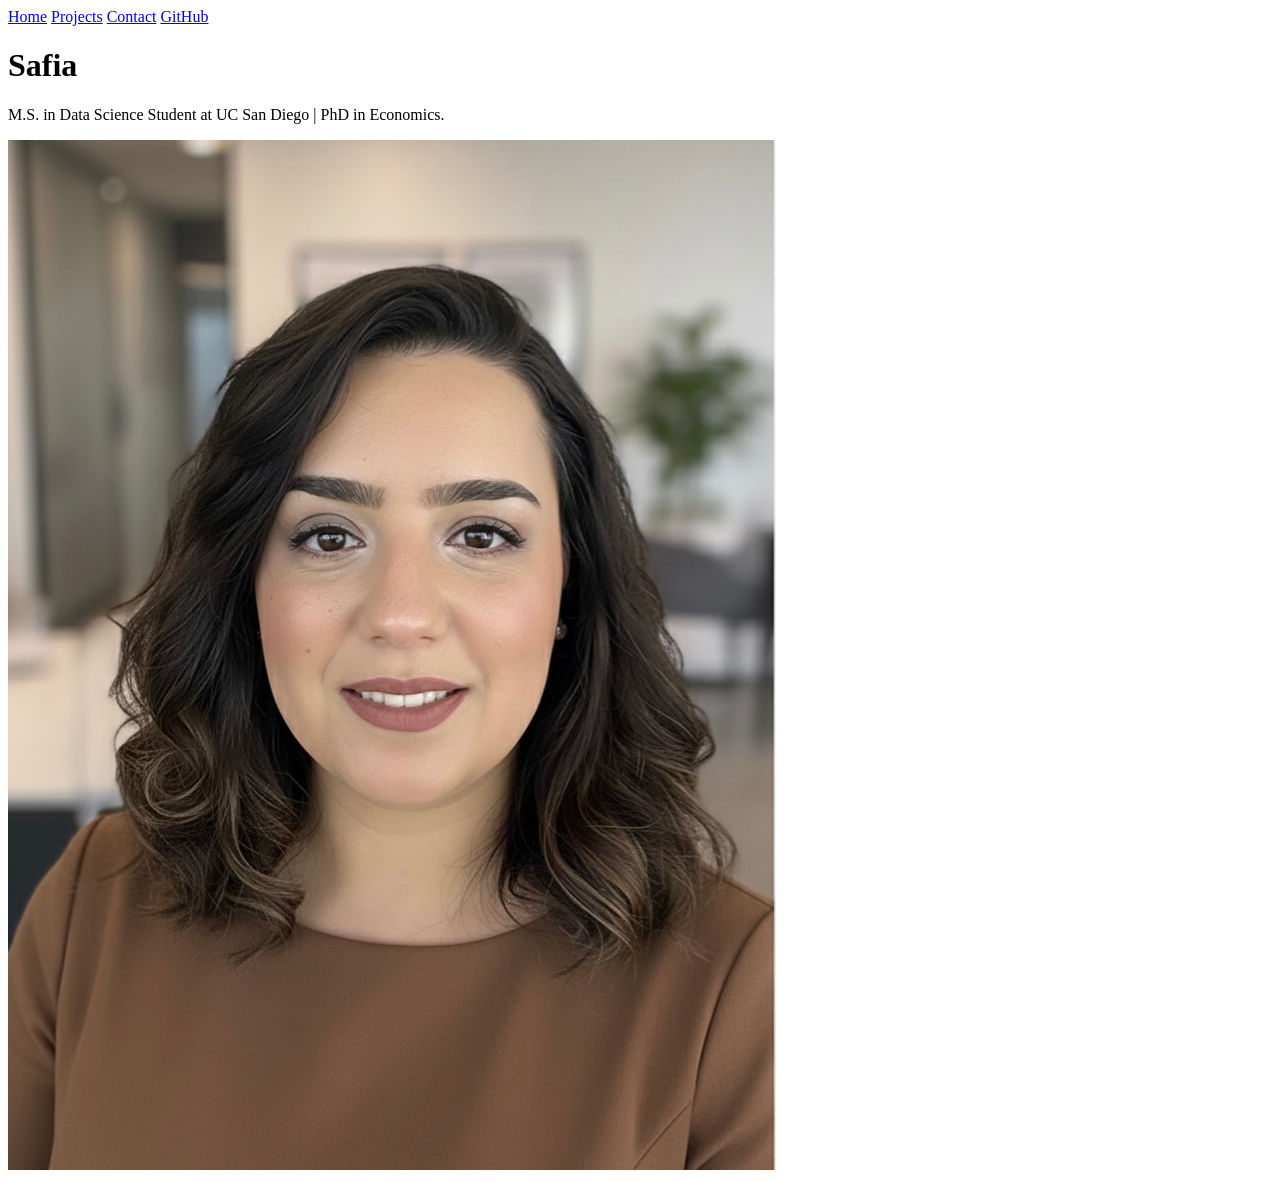
==== index.html @ 910516e5 "Pages" ====
<!DOCTYPE html>
<html lang="en">
<head>
    <meta charset="UTF-8">
    <meta name="viewport" content="width=device-width, initial-scale=1.0">
    <title>Safia: Personal site and portfolio</title>
    <link rel="stylesheet" href="style.css">

</head>
<body>
    <nav>
        <a href="index.html">Home</a>
        <a href="projects/index.html">Projects</a>
        <a href="contact/index.html">Contact</a>
        <a href="https://github.com/Safia-SFU" target="_blank">GitHub</a>
    </nav>
    <h1>Safia</h1>
    <p>M.S. in Data Science Student at UC San Diego | PhD in Economics.</p>
    <img src="images/Safia2026.PNG" alt="Photo of Safia"> 
</body>
</html>
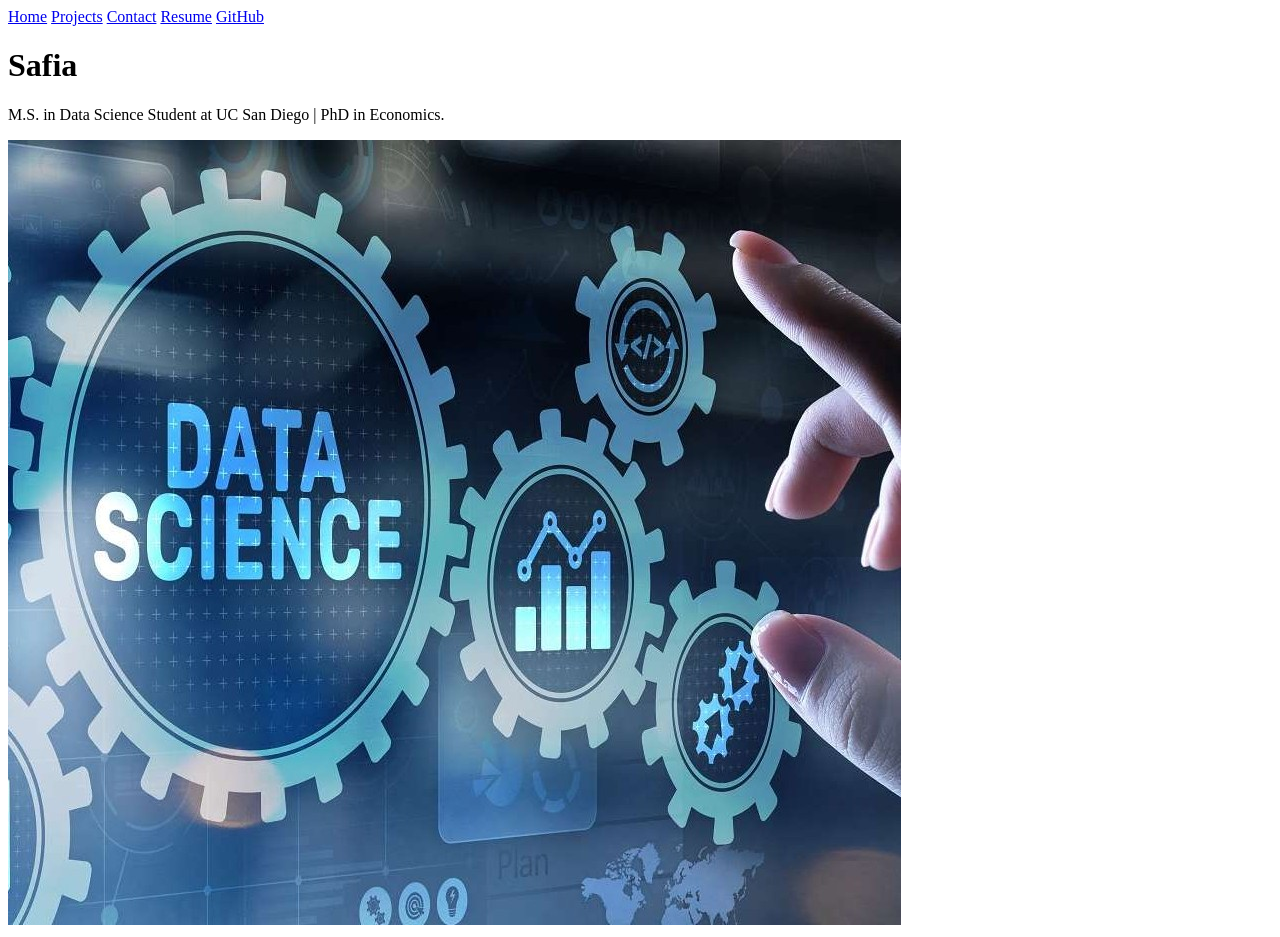
==== commit 29c7a45f: "Step 8" ====
--- a/index.html
+++ b/index.html
@@ -12,10 +12,11 @@
         <a href="index.html">Home</a>
         <a href="projects/index.html">Projects</a>
         <a href="contact/index.html">Contact</a>
+        <a href="resume/index.html">Resume</a>
         <a href="https://github.com/Safia-SFU" target="_blank">GitHub</a>
     </nav>
     <h1>Safia</h1>
     <p>M.S. in Data Science Student at UC San Diego | PhD in Economics.</p>
-    <img src="images/Safia2026.PNG" alt="Photo of Safia"> 
+    <img src="images/Data-Science.jpg" alt="Homepage photo"> 
 </body>
 </html>
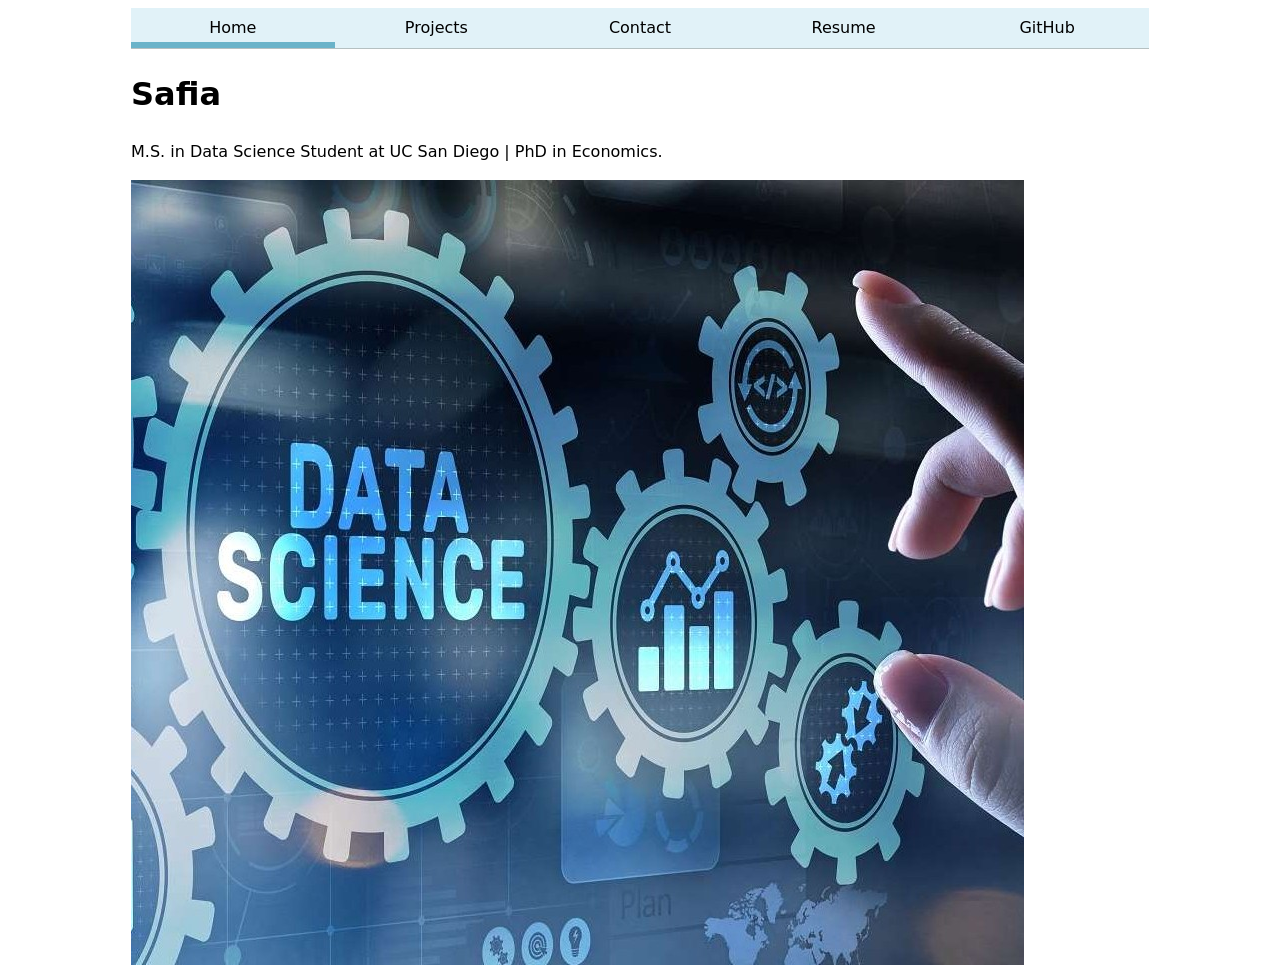
==== commit 394c1076: "Step 1 and 2" ====
--- a/index.html
+++ b/index.html
@@ -9,7 +9,7 @@
 </head>
 <body>
     <nav>
-        <a href="index.html">Home</a>
+        <a class="current" href="index.html">Home</a>
         <a href="projects/index.html">Projects</a>
         <a href="contact/index.html">Contact</a>
         <a href="resume/index.html">Resume</a>
--- a/style.css
+++ b/style.css
@@ -0,0 +1,41 @@
+body {
+  /* Set line height to 1.5 times the font size
+	   and use the OS’s UI font as the website font
+	 */
+  font: 100%/1.5 system-ui;
+  max-width:100ch;
+  margin-inline:auto;
+  padding-inline: 1em;
+ 
+}
+
+:root {
+    --color-accent: oklch(72.717% 0.07959 219.358);
+}
+
+nav {
+    display: flex;
+    margin-bottom: 1em;
+    border-bottom-width: 1px ;
+    border-bottom-style: solid ;
+    border-bottom-color: oklch(80% 3% 200) ;
+    background-color: oklch(from var(--color-accent) 95% 5% h);
+}
+
+nav a {
+    flex: 1;
+    text-decoration : none;
+    color : inherit;
+    text-align : center;
+    padding : 0.5em;
+}
+
+nav a.current {
+  border-bottom : 0.4em solid var(--color-accent);
+  padding-bottom: 0.1em;
+}
+
+
+nav a:hover {
+    border-bottom: 0.4em solid var(--color-accent);
+}
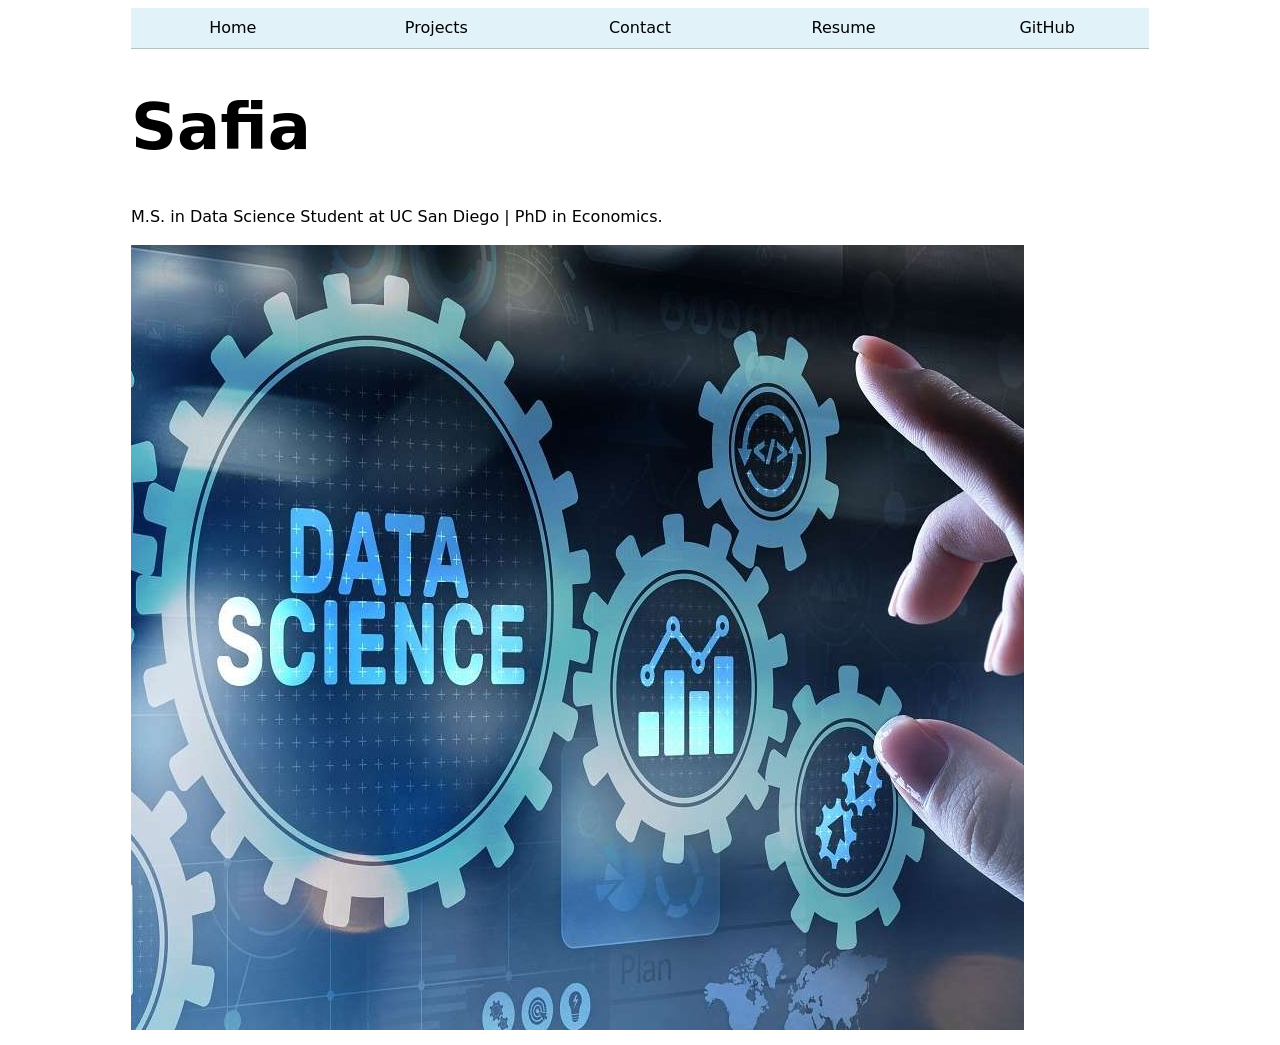
==== commit 19ef513a: "Step 1-3 Lab3" ====
--- a/index.html
+++ b/index.html
@@ -5,16 +5,18 @@
     <meta name="viewport" content="width=device-width, initial-scale=1.0">
     <title>Safia: Personal site and portfolio</title>
     <link rel="stylesheet" href="style.css">
+    <script type="module" src="global.js"></script>
 
 </head>
 <body>
-    <nav>
-        <a class="current" href="index.html">Home</a>
+    <!-- <nav>
+        <a href="index.html">Home</a>
         <a href="projects/index.html">Projects</a>
         <a href="contact/index.html">Contact</a>
         <a href="resume/index.html">Resume</a>
         <a href="https://github.com/Safia-SFU" target="_blank">GitHub</a>
-    </nav>
+    </nav> -->
+    
     <h1>Safia</h1>
     <p>M.S. in Data Science Student at UC San Diego | PhD in Economics.</p>
     <img src="images/Data-Science.jpg" alt="Homepage photo"> 
--- a/style.css
+++ b/style.css
@@ -10,7 +10,7 @@
 }
 
 :root {
-    --color-accent: oklch(72.717% 0.07959 219.358);
+    --color-accent: oklch(42.232% 0.07674 224.882);
 }
 
 nav {
@@ -38,4 +38,67 @@
 
 nav a:hover {
     border-bottom: 0.4em solid var(--color-accent);
-}+}
+
+form input, form textarea, form button { font : inherit;}
+
+form  {display:grid;
+  grid-template-columns: auto 1fr;
+  gap: 1em;
+}
+
+form label {
+    display: grid;
+    grid-template-columns: subgrid;
+    grid-column: 1 / -1;}
+
+form button { grid-column: 1 / -1;}
+
+.projects {display:grid;
+  grid-template-columns:repeat(auto-fill, minmax(15em, 1fr));
+  gap:1em;}
+
+.projects article {display: grid;
+  grid-template-rows: subgrid;
+  grid-row: span 3;}
+
+.projects h2 {margin:0;}
+
+h1 {font-size:400%;}
+
+h1, h2, h3, h4, h5, h6 {line-height: 1.1; text-wrap: balance;}
+
+/****************Step 5: Style you CV ***************/
+
+/* About Me: Align text evenly along both edges */
+.resume section:first-of-type p { text-align: justify; }
+
+/* Overall CV Layout: Set maximum width and center the content */
+.resume { max-width: 75ch; margin-inline:auto;}
+
+/* Main CV Title: Adjust size and bottom spacing */
+.resume h1 { font-size: 300%; margin-bottom: 0.5em; }
+
+/* Section Titles: Add accent color and underline */
+.resume h2 { color: var(--color-accent); 
+  border-bottom: 1px solid currentColor; 
+  padding-bottom: 0.25em; 
+  margin-top: 1.5em; }
+
+/* Job Titles and Degree Titles: Adjust spacing and text color */
+.resume h3 { margin-bottom: 0.1em; color: #227a8ed7; }
+
+/* Institution Names: Use italic text and a different color */
+.resume h4 {font-style: italic; color:  #71b0bed7;}
+
+/* Experience and Education entries: Add space between entries */
+.resume article  { margin-bottom: 1.5em; }
+
+/* Paragraphs within entries: reduce spacing around paragraphs */
+.resume article p { margin-top: 0.2em; margin-bottom: 0.2em; }
+
+/* Institution Names Within Entries: Adjust vertical spacing */
+.resume article h4 { margin-top: 0.2em; margin-bottom: 0.2em; }
+
+
+
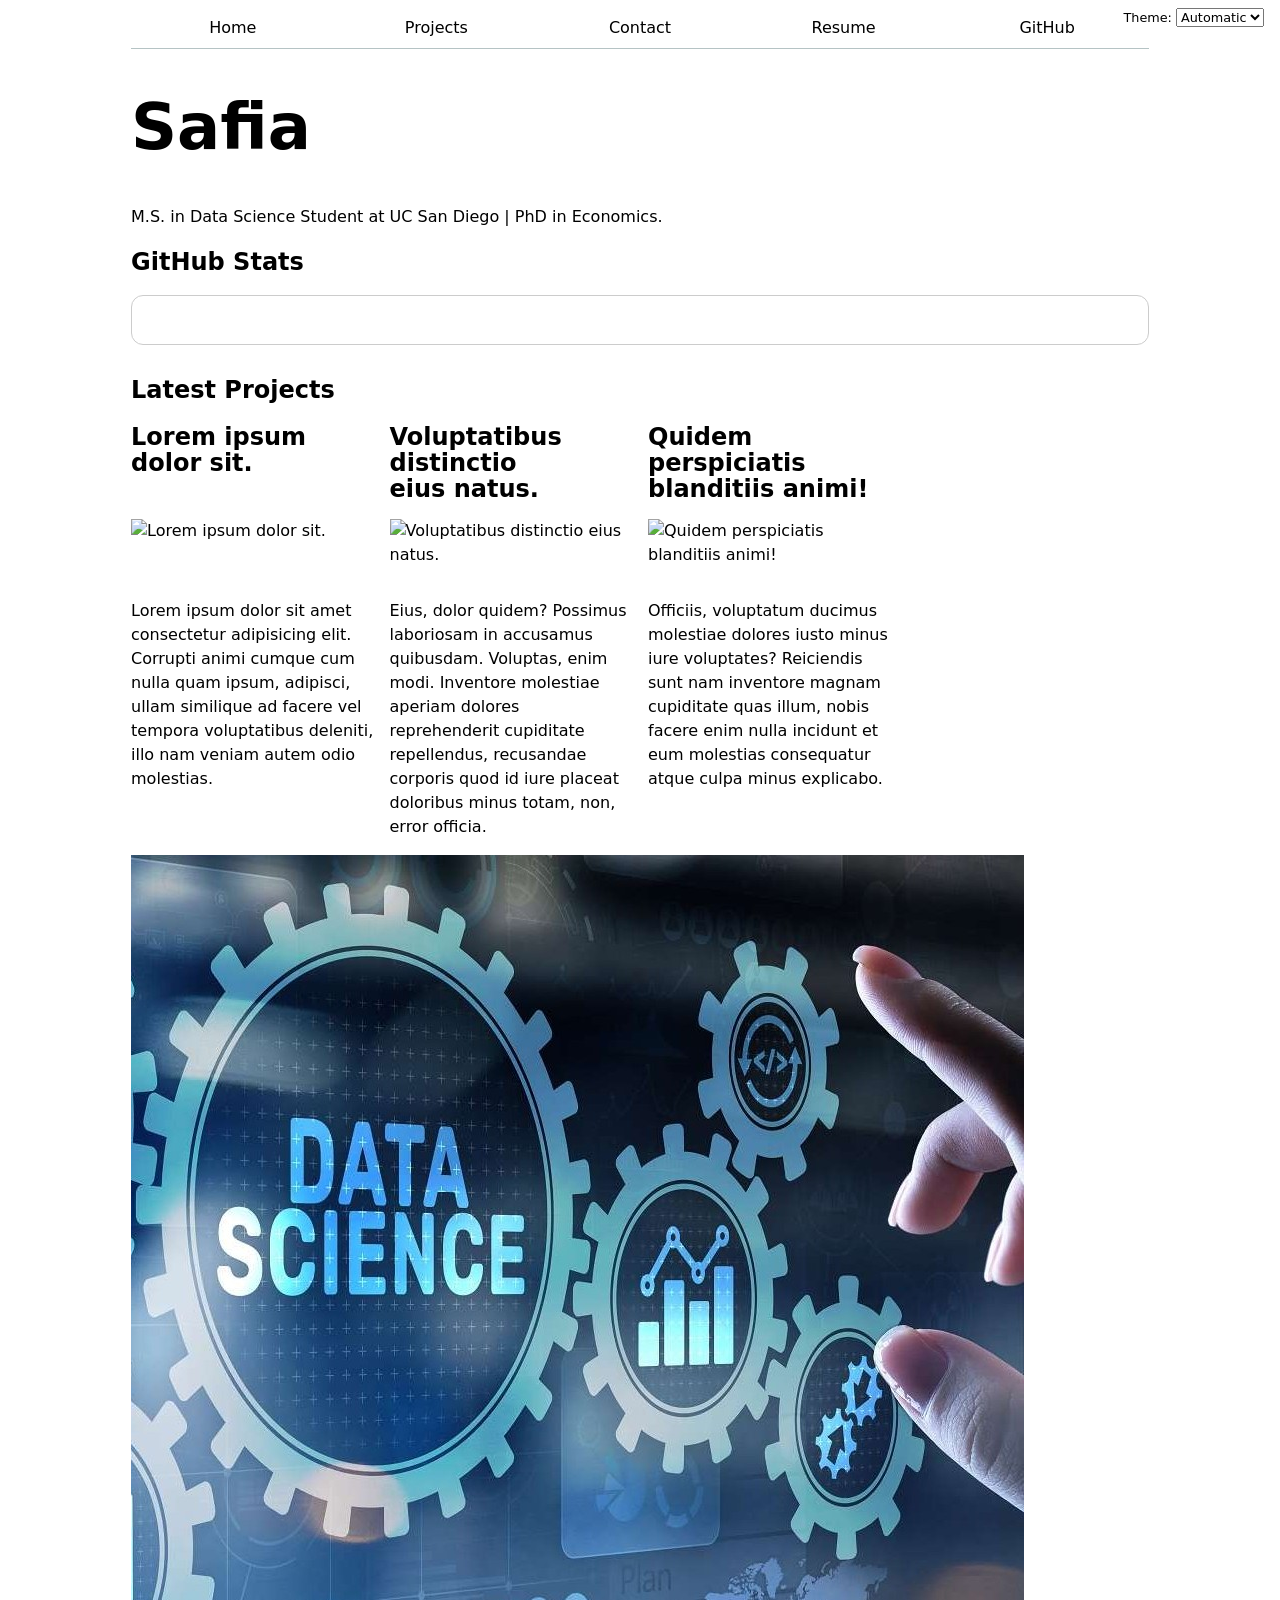
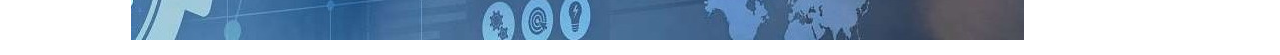
==== commit c67a4627: "Lab 4 - Step3" ====
--- a/index.html
+++ b/index.html
@@ -6,6 +6,7 @@
     <title>Safia: Personal site and portfolio</title>
     <link rel="stylesheet" href="style.css">
     <script type="module" src="global.js"></script>
+    <script src="index.js" type="module" defer></script>
 
 </head>
 <body>
@@ -19,6 +20,31 @@
     
     <h1>Safia</h1>
     <p>M.S. in Data Science Student at UC San Diego | PhD in Economics.</p>
+
+    <h2>GitHub Stats</h2>
+    <div id="profile-stats">
+  <!-- GitHub statistics will appear here --> </div>
+
+    <h2>Latest Projects</h2>
+    <div class="projects">
+  <!-- Dynamically added content will appear here --> </div>
+
+
     <img src="images/Data-Science.jpg" alt="Homepage photo"> 
 </body>
-</html>+</html>
+
+
+<!-- 
+//####Think About It
+#Why do we need the type="module" attribute?
+It enables import and export.  index.js imports fetchJSON and renderProjects from global.js. 
+It defers execution automatically. Module scripts are deferred by default, meaning the browser executes them after parsing the HTML. 
+So defer is optional when type="module" is present.
+
+//####Think About It
+#Why do we include projects as classes?
+The class connects the HTML to the JavaScript selector
+#What happens if this container is missing or the classes don’t match?
+It returns null. Then renderProjects() will fail when it tries to use that missing element.
+-->      
--- a/style.css
+++ b/style.css
@@ -1,3 +1,8 @@
+
+
+html {color-scheme: light dark;}
+
+
 body {
   /* Set line height to 1.5 times the font size
 	   and use the OS’s UI font as the website font
@@ -6,20 +11,29 @@
   max-width:100ch;
   margin-inline:auto;
   padding-inline: 1em;
+  
  
 }
 
 :root {
     --color-accent: oklch(42.232% 0.07674 224.882);
+    
 }
 
 nav {
+    --border-color: oklch(50% 10% 200 / 40%);
     display: flex;
     margin-bottom: 1em;
     border-bottom-width: 1px ;
     border-bottom-style: solid ;
-    border-bottom-color: oklch(80% 3% 200) ;
-    background-color: oklch(from var(--color-accent) 95% 5% h);
+    border-bottom-color: var(--border-color); 
+}
+
+label.color-scheme {
+    position: absolute;
+    top: 0.5rem;
+    right: 1rem;
+    font-size: 80%;
 }
 
 nav a {
@@ -38,9 +52,10 @@
 
 nav a:hover {
     border-bottom: 0.4em solid var(--color-accent);
+    background-color: color-mix(in oklch, var(--color-accent), canvas 85%);
 }
 
-form input, form textarea, form button { font : inherit;}
+form input, form textarea, form button, select { font : inherit;}
 
 form  {display:grid;
   grid-template-columns: auto 1fr;
@@ -102,3 +117,31 @@
 
 
 
+
+/* GitHub Profile Stats */
+#profile-stats dl {
+display: grid;
+grid-template-columns: repeat(4, 1fr);
+margin: 0;
+gap: 1rem;
+}
+
+#profile-stats dt {
+grid-row: 1;
+font-size: 0.9rem;
+color: gray;
+}
+
+#profile-stats dd {
+grid-row: 2;
+margin: 0;
+font-size: 1.5rem;
+font-weight: bold;
+}
+
+#profile-stats {
+padding: 1.5rem;
+border: 1px solid #ccc;
+border-radius: 12px;
+margin-block: 1rem 2rem;
+}
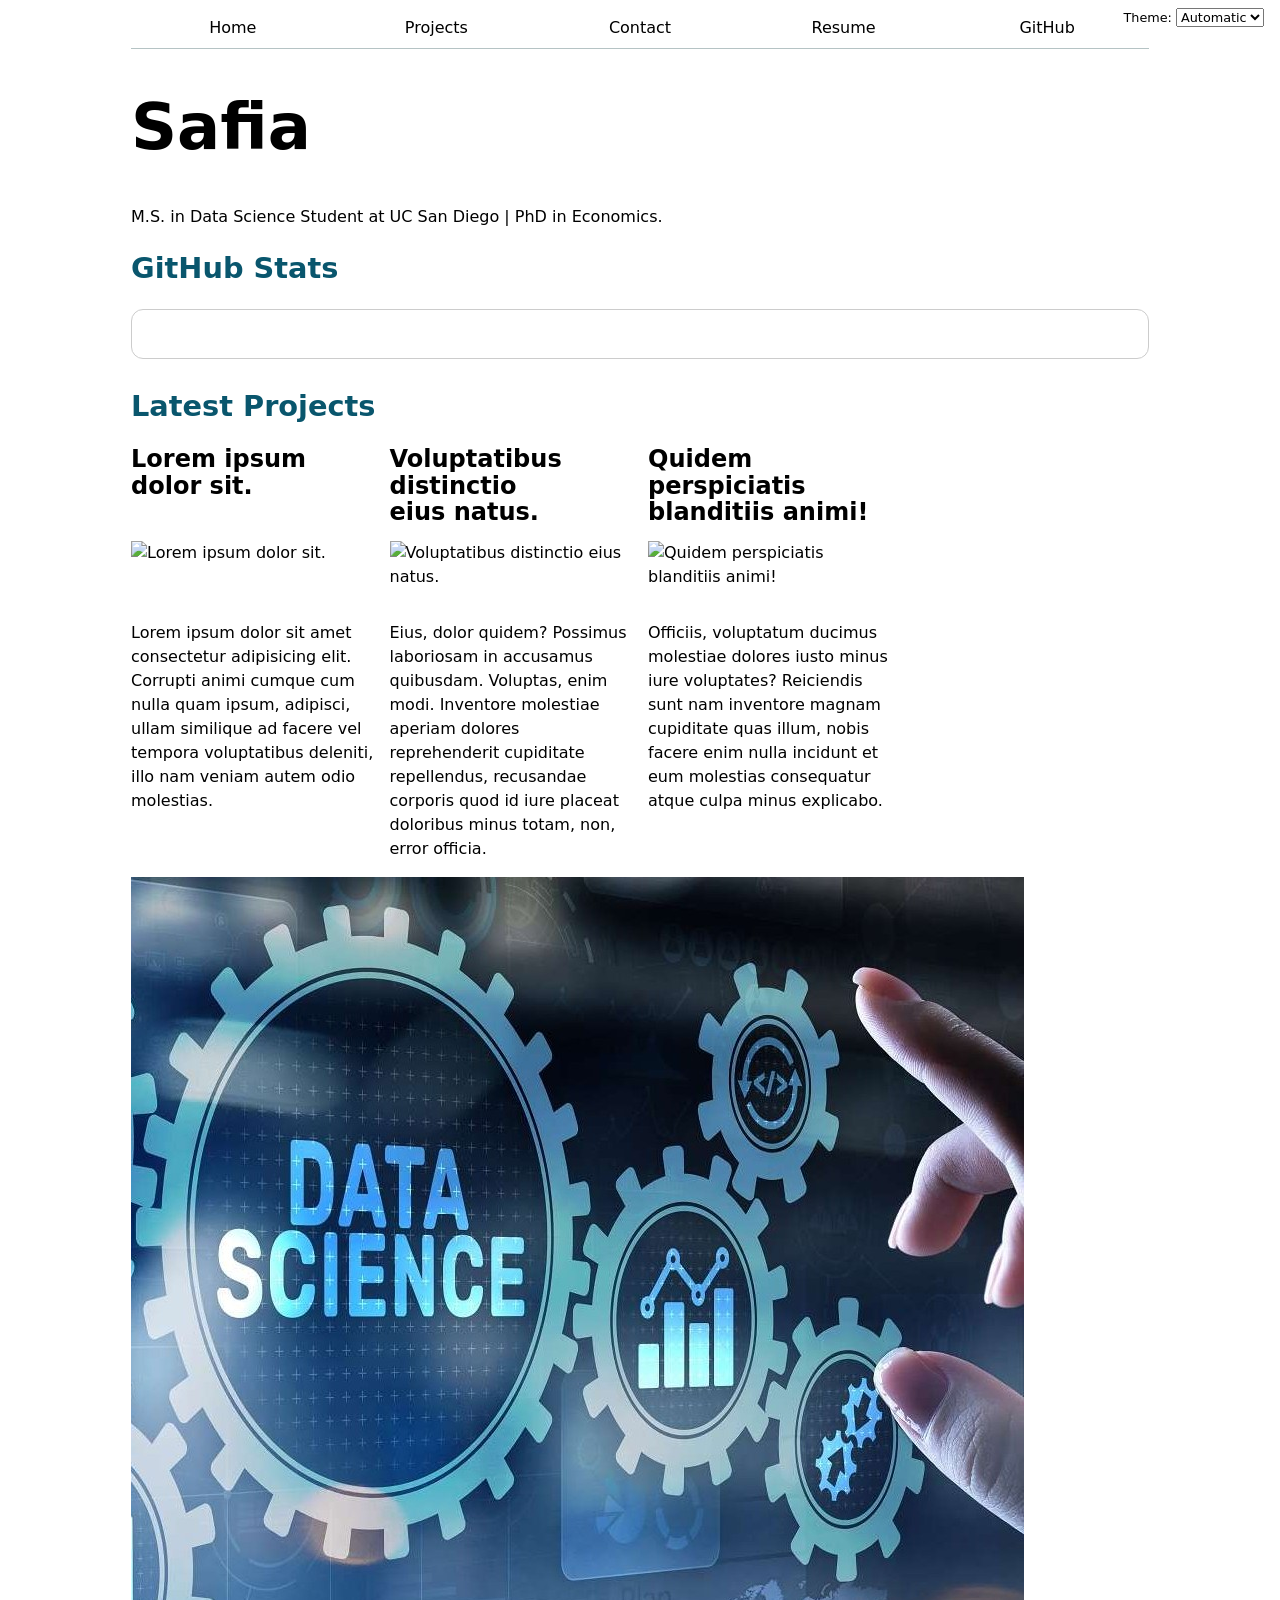
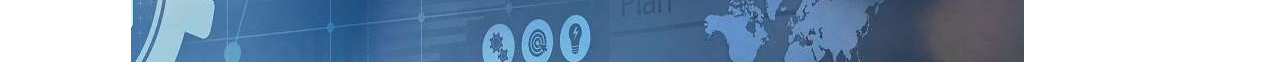
==== commit 39ae031a: "Done - Lab4" ====
--- a/index.html
+++ b/index.html
@@ -21,11 +21,13 @@
     <h1>Safia</h1>
     <p>M.S. in Data Science Student at UC San Diego | PhD in Economics.</p>
 
-    <h2>GitHub Stats</h2>
+    <!-- <h2>GitHub Stats</h2> change because I wanna style them differently-->
+     <h2 class="section-title">GitHub Stats</h2>
     <div id="profile-stats">
   <!-- GitHub statistics will appear here --> </div>
 
-    <h2>Latest Projects</h2>
+    <!-- <h2>Latest Projects</h2> change because I wanna style them differently-->
+    <h2 class="section-title">Latest Projects</h2>
     <div class="projects">
   <!-- Dynamically added content will appear here --> </div>
 
--- a/style.css
+++ b/style.css
@@ -145,3 +145,9 @@
 border-radius: 12px;
 margin-block: 1rem 2rem;
 }
+
+/* Homepage section headings (GitHub Stats and Latests Projects*/
+.section-title {
+color: var(--color-accent);
+font-size: 1.8rem;
+}
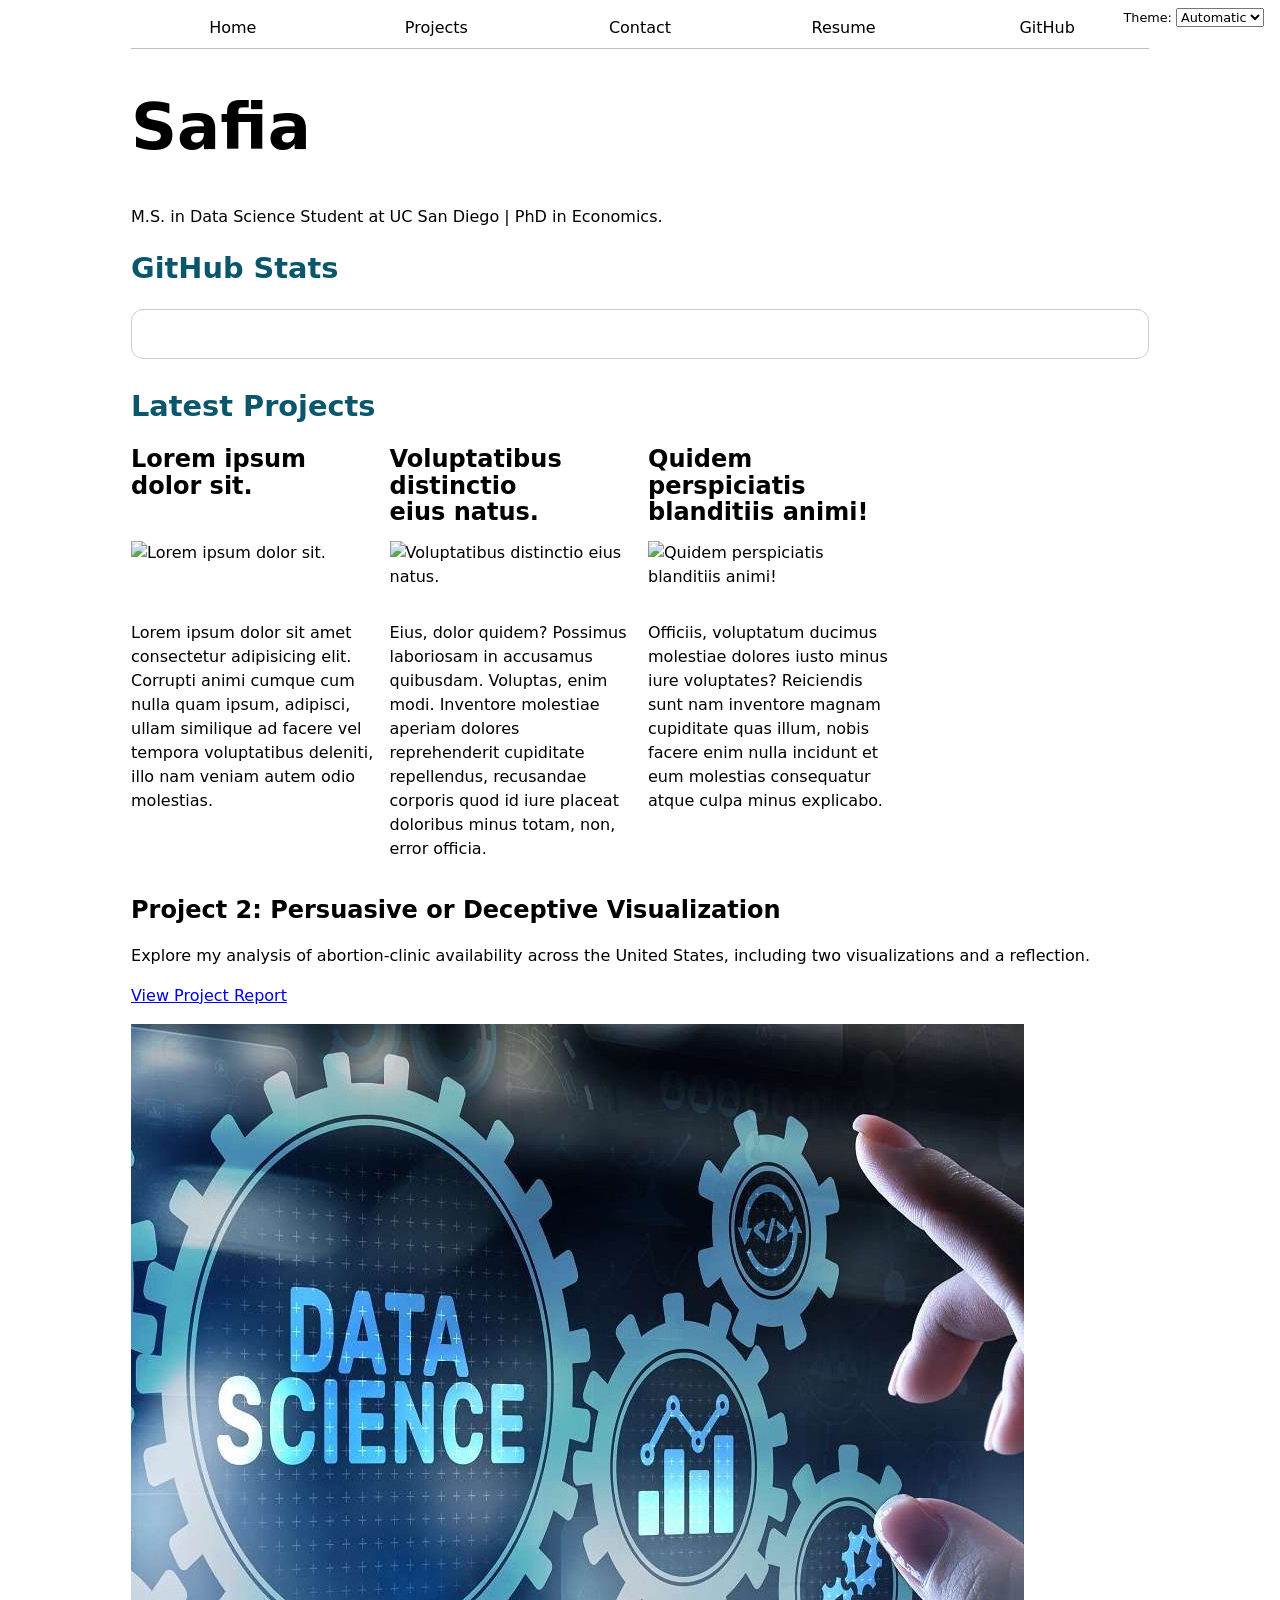
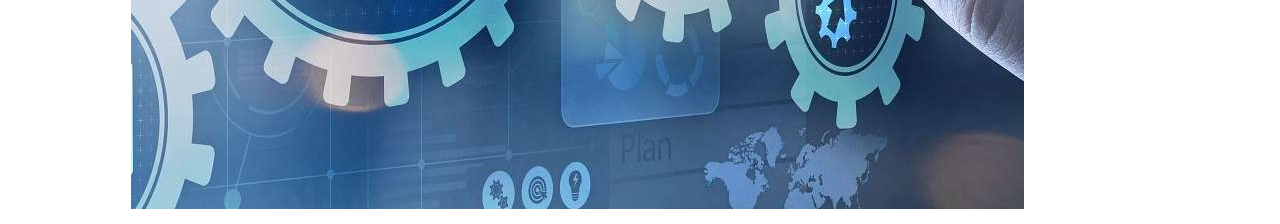
==== commit c846a9ce: "Add a link for project 2" ====
--- a/index.html
+++ b/index.html
@@ -30,7 +30,11 @@
     <h2 class="section-title">Latest Projects</h2>
     <div class="projects">
   <!-- Dynamically added content will appear here --> </div>
-
+    <section>
+  <h2>Project 2: Persuasive or  Deceptive Visualization</h2>
+  <p>Explore my analysis of abortion-clinic availability across the United States, including two visualizations and a reflection.</p>
+  <p><a href="https://safia-sfu.github.io/portfolio/project2/">View Project Report</a></p>
+</section>
 
     <img src="images/Data-Science.jpg" alt="Homepage photo"> 
 </body>
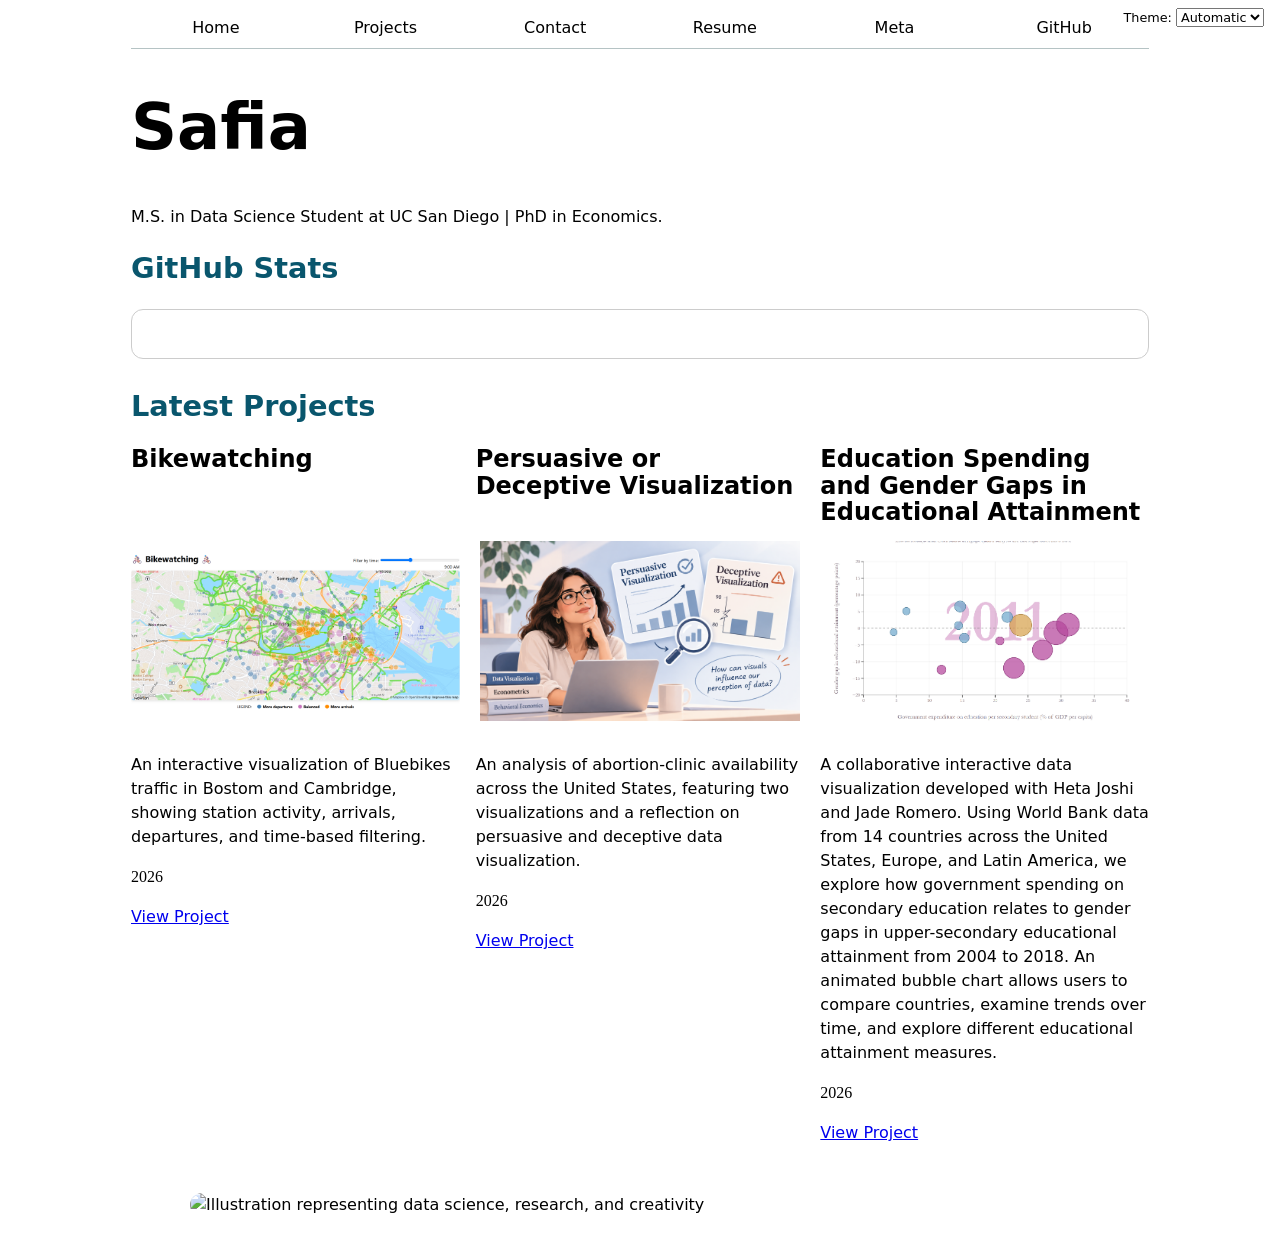
==== commit 30a267bf: "Step 7" ====
--- a/index.html
+++ b/index.html
@@ -30,13 +30,8 @@
     <h2 class="section-title">Latest Projects</h2>
     <div class="projects">
   <!-- Dynamically added content will appear here --> </div>
-    <section>
-  <h2>Project 2: Persuasive or  Deceptive Visualization</h2>
-  <p>Explore my analysis of abortion-clinic availability across the United States, including two visualizations and a reflection.</p>
-  <p><a href="https://safia-sfu.github.io/portfolio/project2/">View Project Report</a></p>
-</section>
 
-    <img src="images/Data-Science.jpg" alt="Homepage photo"> 
+    <img class="homepage-photo" src="images/homepage.png" alt="Illustration representing data science, research, and creativity">
 </body>
 </html>
 
--- a/style.css
+++ b/style.css
@@ -70,8 +70,16 @@
 form button { grid-column: 1 / -1;}
 
 .projects {display:grid;
-  grid-template-columns:repeat(auto-fill, minmax(15em, 1fr));
+  grid-template-columns:repeat(3, minmax(15em, 1fr));
   gap:1em;}
+
+/*Adjust the projects images */
+.projects img {
+    width: 100%;
+    height: 180px;
+    object-fit: contain; /*cover cuts the edges */
+    display: block;
+}
 
 .projects article {display: grid;
   grid-template-rows: subgrid;
@@ -150,4 +158,247 @@
 .section-title {
 color: var(--color-accent);
 font-size: 1.8rem;
+}
+
+/*Change the project year style */
+.project-year {
+  font-family: Baskerville;
+  font-variant-numeric: oldstyle-nums;
+}
+
+/*Limit the pie's size*/
+#projects-pie-plot {
+  max-width: 20em;
+  margin-block: 2em;
+  overflow: visible;
+}
+
+/* Step 2.2 (Lab 5): Style the legend */
+.legend {
+  display: grid;
+  grid-template-columns: repeat(auto-fill, minmax(7em, 1fr));
+  gap: 1em;
+  padding: 1em;
+  margin-block: 1em 2em;
+  border: 1px solid gray;
+  list-style: none;
+  flex: 1;
+}
+
+.legend-item {
+  display: flex;
+  align-items: center;
+  gap: 0.5em;
+}
+
+.swatch {
+  display: inline-block;
+  width: 1em;
+  aspect-ratio: 1 / 1;
+  background-color: var(--color);
+  border-radius: 50%;
+}
+
+/*Laying Out Our Pie Chart and Legend Side by Side*/
+ 
+.container {
+    display: flex;
+    align-items: center;
+    gap: 2em;
+    flex-wrap: wrap;
+}
+
+/* Style the project search bar */
+.searchBar {
+    width: 100%;
+    max-width: 60em;
+    padding: 0.6em 1em;
+    font: inherit;
+    border-radius: 0.5em;
+}
+
+/* Step 5.1: Highlight the hovered pie slice */
+#projects-pie-plot:has(path:hover) {
+  path:not(:hover) {
+    opacity: 0.5;
+  }
+}
+
+/* Smooth transition when hovering over pie slices */
+#projects-pie-plot path {
+    transition: 300ms;
+}
+
+/* Lab5 - Step 5.2: Highlight selected wedges and legend items */
+.selected {
+  --color: oklch(14.276% 0.00422 227.633) !important;
+}
+
+.selected:is(path) {
+    fill: var(--color);
+}
+/* Indicate that pie slices are clickable */
+#projects-pie-plot path {
+    cursor: pointer;
+}
+
+
+/* Lab6 - Step 1.2: Style the stats section from loc.csv data */
+
+#stats dl {
+  display: grid;
+  grid-template-columns: repeat(7, 1fr);
+  margin: 0;
+  gap: 1rem;
+  color: #227a8ed7
+}
+
+#stats dt {
+  text-align: center;
+  grid-row: 1;
+  font-size: 0.9rem;
+  color: gray;
+}
+
+#stats dd {
+  grid-row: 2;
+  text-align: center;
+  margin: 0;
+  font-size: 1.5rem;
+  font-weight: bold;
+}
+
+#stats {
+  padding: 1.5rem;
+  border: 1px solid #ccc;
+  border-radius: 12px;
+  margin-block: 1rem 2rem;
+}
+/* Lab6 - Step 2.3: scatterplot gridlines*/
+.gridlines line {
+    stroke: #ccc;
+    stroke-opacity: 0.6;
+}
+
+.gridlines path {
+    stroke: none;
+}
+
+/*tooltip*/
+/* Information definition lists */
+dl.info {
+    display: grid;
+    grid-template-columns: auto 1fr;
+    gap: 0.5rem 1rem;
+    margin: 0;
+    transition-duration: 500ms;
+    transition-property: opacity, visibility;
+}
+
+dl.info[hidden]:not(:hover, :focus-within) {
+  opacity: 0;
+  visibility: hidden;
+}
+
+dl.info dt {
+    color: gray;
+    font-size: 0.9rem;
+}
+
+dl.info dd {
+    margin: 0;
+}
+
+/* Tooltip positioning */
+.tooltip {
+    position: fixed;
+    top: 1em;
+    left: 1em;
+    background-color: rgba(255, 255, 255, 0.8);
+    box-shadow: 0 4px 12px rgba(0, 0, 0, 0.15);
+    border-radius: 0.5em;
+    backdrop-filter: blur(5px);
+    padding: 1em;
+    z-index: 1000;
+}
+
+
+
+/* Hover effect on scatterplot dots */
+circle {
+    transition: 200ms;
+    transform-origin: center;
+    transform-box: fill-box;
+}
+
+circle:hover {
+    transform: scale(1.5);
+}
+
+/* brush styling*/
+@keyframes marching-ants {
+  to {
+    stroke-dashoffset: -8; /* 5 + 3 */
+  }
+}
+
+
+.selection {
+  fill-opacity: 0.1;
+  stroke: black;
+  stroke-opacity: 0.7;
+  stroke-dasharray: 5 3;
+  animation: marching-ants 2s linear infinite;
+}
+/*make selected dots stand out:*/
+circle.selected {
+  fill: #ff6b6b;
+}
+
+
+/* Language breakdown grid */
+
+#language-breakdown {
+  display: grid;
+  grid-template-columns: repeat(3, 1fr);
+  margin: 0;
+  gap: 0.1rem;
+  color: #227a8ed7;
+  padding: 1.5rem;
+  border: 1px solid #ccc;
+  border-radius: 12px;
+  margin-block: 1rem 2rem;
+}
+
+#language-breakdown  dt {
+  text-align: center;
+  grid-row: 1;
+  font-size: 2rem;
+  color: gray;
+}
+
+#language-breakdown  dd {
+  grid-row: 2;
+  text-align: center;
+  margin: 0;
+  font-size: 1.3rem;
+  font-weight: bold;
+}
+
+
+.homepage-photo {
+    display: block;
+    width: 100%;
+    max-width: 900px;
+    height: auto;
+    margin: 2em auto;
+    border-radius: 12px;
+}
+
+
+/*Preserve the three-column layout on woder screens while avoiding very narrow cards on phones */ 
+@media (max-width: 650px) {
+    .projects {
+        grid-template-columns: 1fr;
+    }
 }
